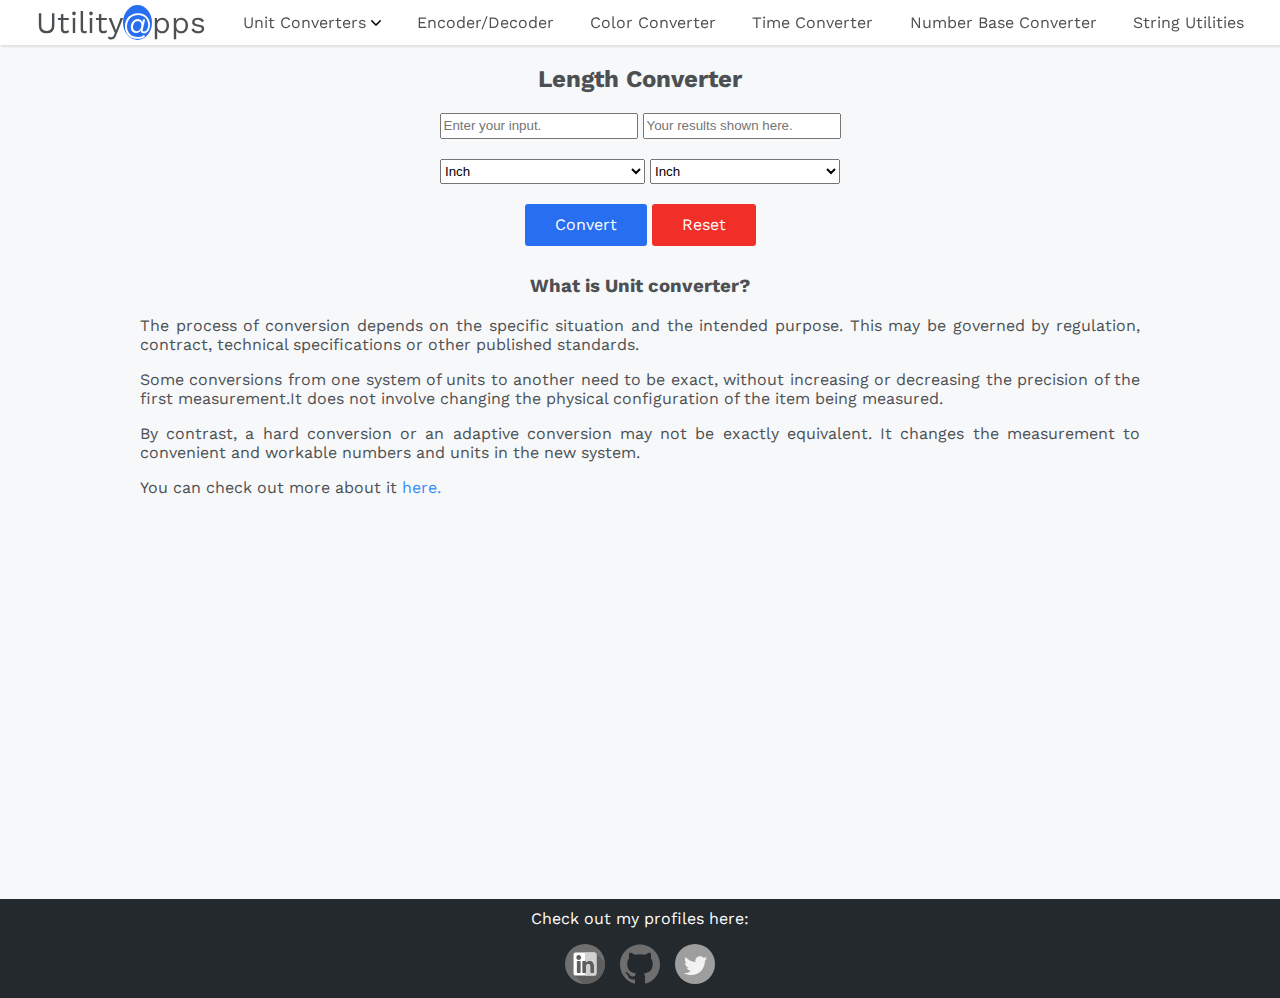
==== length.html @ 6a06e202 "first commit" ====
<!DOCTYPE html>
<html lang="en">
<head>
  <meta charset="UTF-8">
  <meta http-equiv="X-UA-Compatible" content="IE=edge">
  <meta name="viewport" content="width=device-width, initial-scale=1.0">
  <link rel="stylesheet" href="commonstyles.css">
  <link rel="preconnect" href="https://fonts.gstatic.com">
<link href="https://fonts.googleapis.com/css2?family=Work+Sans:wght@300;400&display=swap" rel="stylesheet">
  <script defer src="length.js"></script>
  <title>Length Converter</title>
</head>
<body>
  <div class="non-footer">
    <header class="navbar">
      <div style="font-size: 30px;"><a style="color:rgb(77, 80, 83);text-decoration: none;" href="https://my-utility-tools.netlify.app/" target="_blank">Utility<span style="background-color: rgb(39, 110, 241);color:white;border-radius: 50%;">@</span>pps</a></div>
        <div class="dropdown-nav">Unit Converters <span><img class="dropdown-arrow" src="Images/down-arrow.svg"></span>
          <div class="dropdown-content">
            <a href="#">Length</a>
            <a href="weight.html">Weight</a>
            <a href="temperature.html">Temperature</a>
          </div>
          </div>
  <div class="other-websites">
    <a href="https://my-encoder-decoder.netlify.app/base64encode" target="_blank">Encoder/Decoder</a>
  </div >
  <div class="other-websites">
    <a href="https://my-color-converter.netlify.app/rgb-hex" target="_blank">Color Converter</a>
  </div>
  <div class="other-websites">
    <a href="https://my-time-stamp-converter.netlify.app/epochtohuman" target="_blank">Time Converter</a>
  </div> 
  <div class="other-websites">
    <a href="https://my-number-base-converter.netlify.app/decimaltobinary" target="_blank">Number Base Converter</a>
  </div>
  <div class="other-websites">
    <a href="https://my-string-utilities.netlify.app/stringutilities" target="_blank">String Utilities</a>
  </div>      
</header>
<main class="main-content">
  
  <h2 >Length Converter</h2>
  <div >
  <input style="min-width: 190px;min-height: 20px;" type="text" id="input" required="true" placeholder="Enter your input." >
  <input style="min-width: 190px;min-height: 20px;"type="text" id="output" placeholder="Your results shown here." readonly>
  </div>

  
<div style="margin-top:20px;">
  <select id="iselect" style="min-width: 205px;min-height: 25px;">
  <option value="iinch">Inch</option>
  <option value="ifoot">Foot</option>
  <option value="icentimeter">Centimeter</option>
  
</select>

<select id="oselect" style="min-width: 190px;min-height: 25px;">
  <option value="oinch">Inch</option>
  <option value="ofoot">Foot</option>
  <option value="ocentimeter">Centimeter</option>
</select>

</div>
<div style="margin-top:20px;">
  <input type="button" id="convert-button" value= "Convert">
  <input type="button" id="reset-button" value= "Reset">
</div>

</main>
<section>
  <div class="content-info" style="text-align: justify;">
  <h3 style="padding-top: 10px;text-align: center;">What is Unit converter?</h3>
  <p>The process of conversion depends on the specific situation and the intended purpose. 
    This may be governed by regulation, contract, technical specifications or other published standards.</p>
   <p>Some conversions from one system of units to another need to be exact, 
     without increasing or decreasing the precision of the first measurement.It does not involve changing the 
     physical configuration of the item being measured.</p>
   <p>By contrast, a hard conversion or an adaptive conversion 
     may not be exactly equivalent. It changes the measurement to 
     convenient and workable numbers and units in the new system.</p>
   <p>You can check out more about it 
     <a style="color:#388bfd;" href ="https://en.wikipedia.org/wiki/Conversion_of_units" target="_blank">here.</a></p>
    </div>     
  </section>
</div>
<div class="footer-wrapper">
<footer style="background-color:#24292e;">
  <div class="footer-info" style="text-align: center;color:white;">
    <p style="padding-top: 10px;">Check out my profiles here:</p>
     <div class="footer-logo" >
       <a href="https://www.linkedin.com/in/subham-mitra/" target="_blank"><img src="Images/linkedin.svg"></a>
       <a style="margin-left: 10px;margin-right: 10px;" href="https://github.com/subham2107" target="_blank"><img src="Images/github.svg"></a>
       <a href="https://twitter.com/subham2107" target="_blank"><img src="Images/twitter.svg"></a>
      </div>
  </div>
</footer>
</div>

</body>
</html>
---- commonstyles.css ----
body{
    margin:0;
    background-color: #f6f8fa;
    font-family: 'Work Sans', sans-serif;
    color:rgb(77, 80, 83);
}
#encode-button,
#decode-button,
#generate-button,
#convert-button {
    background-color: #276ef1;
    color: #fff;
    font-size: 16px;
    line-height: 1.4;
    padding: 10px 30px;
    border-radius: 3px;
    cursor: pointer;
    border: none;
    font-family: inherit;
        
}

#reset-button {
  background-color: #f12e27;
  color: #fff;
  font-size: 16px;
  line-height: 1.4;
  padding: 10px 30px;
  border-radius: 3px;
  cursor: pointer;
  border: none;
  font-family: inherit;
  
}
  .dropdown-content a {
    display: block;
    text-decoration: none;
    min-width: 180px;
    padding-left: 10px;
    padding-right: 10px;
    line-height: 40px;
    color:#555555;
    background-color: #f6f8fa;
    box-shadow: 1px 2px 2px rgb(0 0 0 / 10%), -1px -1px 2px rgb(0 0 0 / 8%);
  }
  
  .dropdown-content{
    display: none;
  }
  
  .dropdown-nav:hover .dropdown-content{
        display: block;
        position: absolute;
  } 

  .dropdown-nav:hover{
    cursor: pointer;
    color:#388bfd;
  }

  .other-websites a {
    color:rgb(77, 80, 83);
    text-decoration: none;
  }

  .other-websites a:hover{
    color:#388bfd;
    text-decoration:underline;
  }

  .navbar {
    /*added flex wrap..change in all*/
        display: flex;
        justify-content: space-evenly;
        align-items: center;
        flex-wrap: wrap;
        align-content: center;
        line-height: 45px;
        background-color: white;
        position: sticky;
        top: 0;
        box-shadow: 1px 2px 2px rgb(0 0 0 / 10%), -1px -1px 2px rgb(0 0 0 / 8%);
        
  } 

  /*.main-content{
    display:flex;
    justify-content: center;
    flex-direction: column;
    align-items: center;
   /* max-height: 600px;
    min-height: 600px;
    max-width: 600px;
    min-width: 600px;
    margin: 0 auto;
    display:inline;
    margin: 0 auto;
  } */

  .main-content{
    text-align: center;
  }

  .dropdown-arrow{
    height: 10px;
    width: 10px
  }


  .content-info{
    margin: auto;
    max-width: 1000px;    
  }

  .content-info a{
    color:rgb(77, 80, 83);;
    text-decoration: none;
  }
  .content-info a:hover{
    text-decoration:underline;

  }

  .footer-wrapper{
    min-height: 45px;
  }

  .non-footer {
    min-height: calc(100vh - 17px);
  }

  .footer-logo{
    padding-bottom: 10px;
  }

  .footer-logo img{
    height: 40px;
    width: 40px;
    filter: grayscale(100%);
  }

  .footer-logo img:hover{
    filter: grayscale(0%);
    
  }

  @media screen and (max-width: 1011px) {
    
      .content-info{
        margin: auto;
        max-width: 800px;    
      }
  }

  @media screen and (max-width: 810px) {
    
    .content-info{
      margin: auto;
      max-width: 600px;    
    }
}
  
   @media screen and (max-width: 615px) {
    
      .content-info{
        margin: auto;
        max-width: 300px;    
      }
  }
  

 /* @media screen and (max-width: 925px){

  textarea{
    height: 100px;
    width: 300px;

  }
  .content-info{
    margin: auto;
    max-width: 500px;    
  }
}
*/
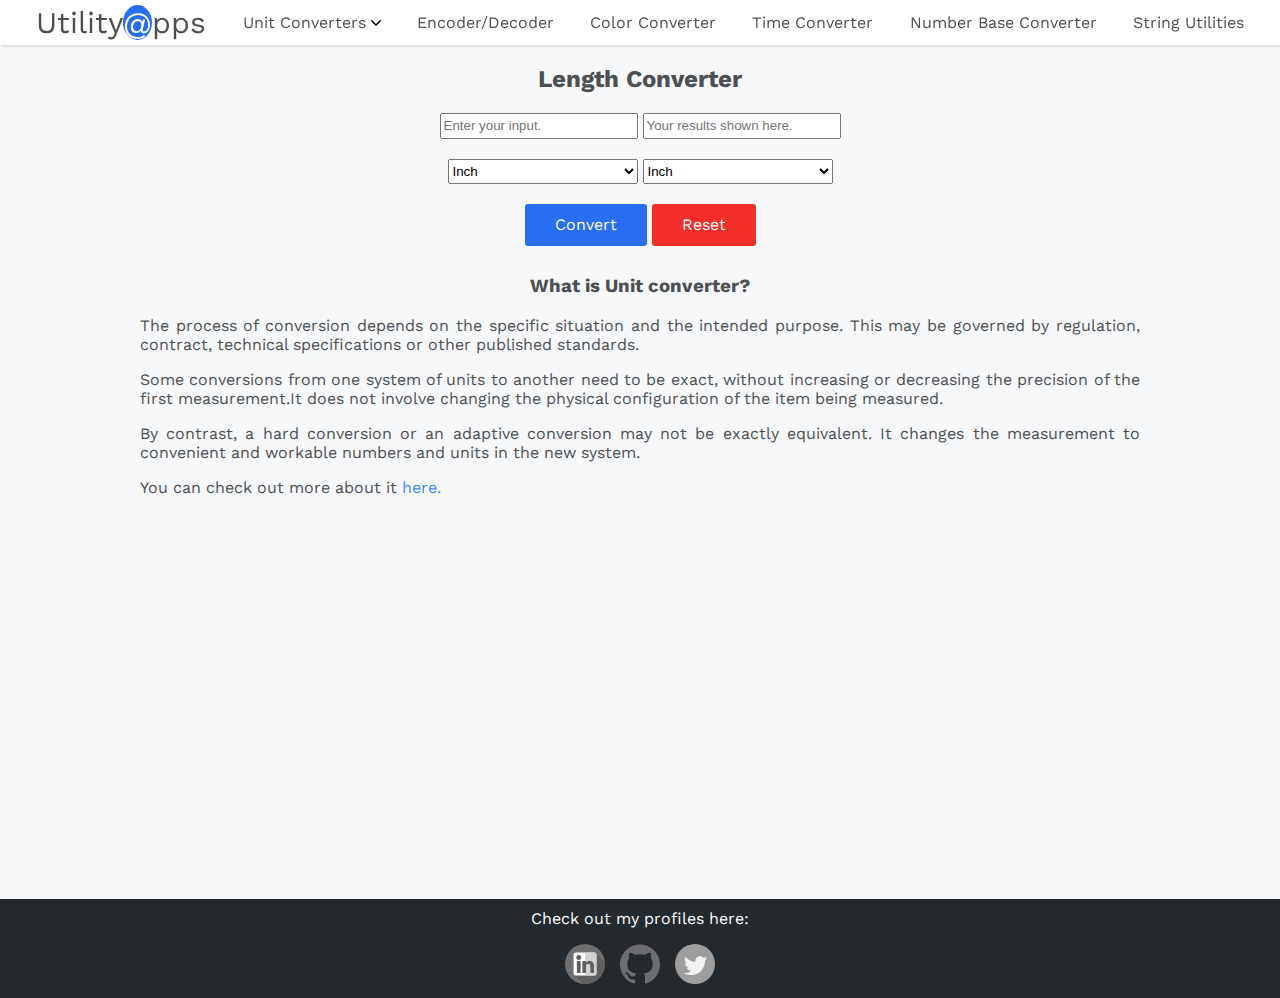
==== commit 8caa9b58: "made responsive" ====
--- a/length.html
+++ b/length.html
@@ -39,22 +39,23 @@
 </header>
 <main class="main-content">
   
-  <h2 >Length Converter</h2>
-  <div >
-  <input style="min-width: 190px;min-height: 20px;" type="text" id="input" required="true" placeholder="Enter your input." >
-  <input style="min-width: 190px;min-height: 20px;"type="text" id="output" placeholder="Your results shown here." readonly>
+  <h2 style="text-align: center;">Length Converter</h2>
+  <div class="input-output">
+  <div class="input-text">
+  <input  type="text" id="input" required="true" placeholder="Enter your input." >
+  <input type="text" id="output" placeholder="Your results shown here." readonly>
   </div>
 
   
 <div style="margin-top:20px;">
-  <select id="iselect" style="min-width: 205px;min-height: 25px;">
+  <select id="iselect" >
   <option value="iinch">Inch</option>
   <option value="ifoot">Foot</option>
   <option value="icentimeter">Centimeter</option>
   
 </select>
 
-<select id="oselect" style="min-width: 190px;min-height: 25px;">
+<select id="oselect" >
   <option value="oinch">Inch</option>
   <option value="ofoot">Foot</option>
   <option value="ocentimeter">Centimeter</option>
@@ -64,6 +65,7 @@
 <div style="margin-top:20px;">
   <input type="button" id="convert-button" value= "Convert">
   <input type="button" id="reset-button" value= "Reset">
+</div>
 </div>
 
 </main>
--- a/commonstyles.css
+++ b/commonstyles.css
@@ -83,22 +83,31 @@
         
   } 
 
-  /*.main-content{
+  #input{
+    width: 190px;height: 20px;
+  }
+
+  #output{
+    width: 190px;height: 20px;
+  }
+
+  #iselect{
+    width: 190px;height: 25px;
+  }
+
+  #oselect{
+    width: 190px;height: 25px;
+  }
+
+
+
+  
+
+  .input-output{
     display:flex;
+    flex-direction: column;
     justify-content: center;
-    flex-direction: column;
     align-items: center;
-   /* max-height: 600px;
-    min-height: 600px;
-    max-width: 600px;
-    min-width: 600px;
-    margin: 0 auto;
-    display:inline;
-    margin: 0 auto;
-  } */
-
-  .main-content{
-    text-align: center;
   }
 
   .dropdown-arrow{
@@ -167,6 +176,33 @@
         max-width: 300px;    
       }
   }
+
+  @media screen and (max-width: 425px) {
+    
+    .content-info{
+      margin: auto;
+      max-width: 300px;    
+    }
+
+
+    #input{
+      width: 145px;height: 20px;
+    }
+
+    #output{
+      width: 145px;height: 20px;
+    }
+
+    #iselect{
+      width: 145px;height: 20px;
+    }
+  
+    #oselect{
+      width: 145px;height: 20px;
+    }
+
+
+}
   
 
  /* @media screen and (max-width: 925px){
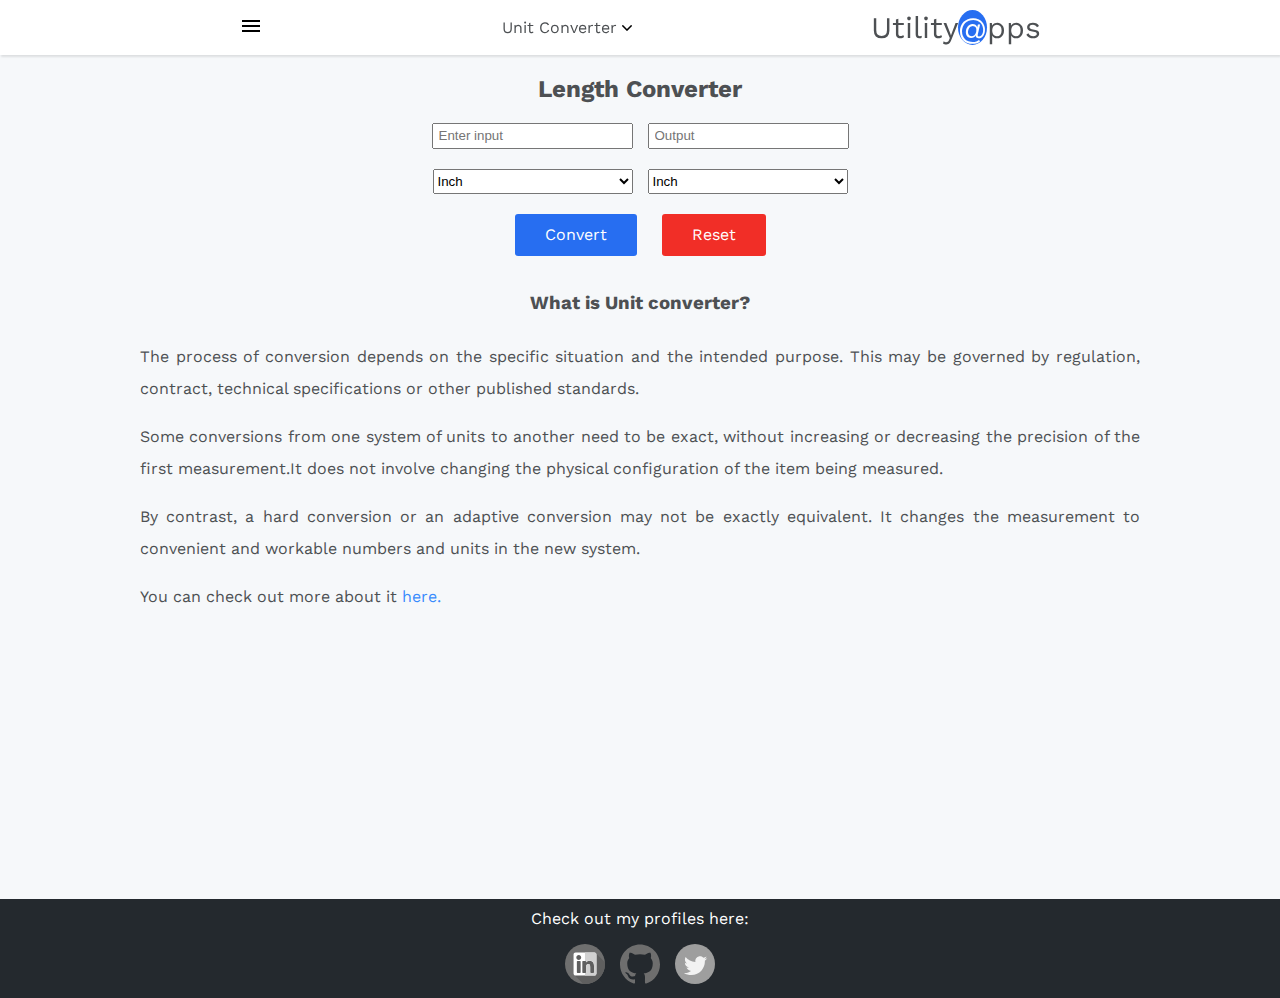
==== commit f263c84a: "layout improved" ====
--- a/length.html
+++ b/length.html
@@ -13,37 +13,36 @@
 <body>
   <div class="non-footer">
     <header class="navbar">
-      <div style="font-size: 30px;"><a style="color:rgb(77, 80, 83);text-decoration: none;" href="https://my-utility-tools.netlify.app/" target="_blank">Utility<span style="background-color: rgb(39, 110, 241);color:white;border-radius: 50%;">@</span>pps</a></div>
-        <div class="dropdown-nav">Unit Converters <span><img class="dropdown-arrow" src="Images/down-arrow.svg"></span>
+
+        <div class="dropdown-nav"><img id="hamburger" style="margin-top: 14px;" src ="Images/menu-24px.svg">
+          <div class="dropdown-content" >
+            <a href="https://my-string-utilities.netlify.app/stringutilities" target="_blank">String Utilities</a>
+            <a href="https://my-time-stamp-converter.netlify.app/epochtohuman" target="_blank">Time Converter</a>
+            <a href="https://my-number-base-converter.netlify.app/decimaltobinary" target="_blank">Base Converter</a>
+            <a href="https://my-color-converter.netlify.app/rgb-hex" target="_blank">Color Converter</a>
+            <a href="https://my-encoder-decoder.netlify.app/base64encode" target="_blank">Encoder/Decoder</a>
+          </div>
+        </div>
+
+        <div class="dropdown-nav">Unit Converter <span><img class="dropdown-arrow" src="Images/down-arrow.svg"></span>
           <div class="dropdown-content">
             <a href="#">Length</a>
             <a href="weight.html">Weight</a>
             <a href="temperature.html">Temperature</a>
           </div>
           </div>
-  <div class="other-websites">
-    <a href="https://my-encoder-decoder.netlify.app/base64encode" target="_blank">Encoder/Decoder</a>
-  </div >
-  <div class="other-websites">
-    <a href="https://my-color-converter.netlify.app/rgb-hex" target="_blank">Color Converter</a>
-  </div>
-  <div class="other-websites">
-    <a href="https://my-time-stamp-converter.netlify.app/epochtohuman" target="_blank">Time Converter</a>
-  </div> 
-  <div class="other-websites">
-    <a href="https://my-number-base-converter.netlify.app/decimaltobinary" target="_blank">Number Base Converter</a>
-  </div>
-  <div class="other-websites">
-    <a href="https://my-string-utilities.netlify.app/stringutilities" target="_blank">String Utilities</a>
-  </div>      
+
+
+      <div class="util"><a style="color:rgb(77, 80, 83);text-decoration: none;" href="https://my-utility-tools.netlify.app/" target="_blank">Utility<span style="background-color: rgb(39, 110, 241);color:white;border-radius: 50%;">@</span>pps</a></div>
+             
 </header>
 <main class="main-content">
   
   <h2 style="text-align: center;">Length Converter</h2>
   <div class="input-output">
   <div class="input-text">
-  <input  type="text" id="input" required="true" placeholder="Enter your input." >
-  <input type="text" id="output" placeholder="Your results shown here." readonly>
+  <input  type="number" id="input" placeholder="Enter input" >
+  <input type="number" id="output" placeholder="Output" readonly>
   </div>
 
   
--- a/commonstyles.css
+++ b/commonstyles.css
@@ -30,7 +30,16 @@
   cursor: pointer;
   border: none;
   font-family: inherit;
-  
+  margin-left: 20px;
+  
+}
+.util{
+  font-size: 30px;
+}
+
+#hamburger:active{
+  background-color:#d4d4d4;
+
 }
   .dropdown-content a {
     display: block;
@@ -47,6 +56,11 @@
   .dropdown-content{
     display: none;
   }
+
+  .dropdown-content a:hover{
+    color:#388bfd;
+    background-color: #e7e7e7; 
+  }
   
   .dropdown-nav:hover .dropdown-content{
         display: block;
@@ -58,15 +72,7 @@
     color:#388bfd;
   }
 
-  .other-websites a {
-    color:rgb(77, 80, 83);
-    text-decoration: none;
-  }
-
-  .other-websites a:hover{
-    color:#388bfd;
-    text-decoration:underline;
-  }
+  
 
   .navbar {
     /*added flex wrap..change in all*/
@@ -83,20 +89,28 @@
         
   } 
 
+  input{
+    padding-left: 5px;
+  }
+
+  
+
   #input{
     width: 190px;height: 20px;
   }
 
   #output{
     width: 190px;height: 20px;
+    margin-left: 10px;
   }
 
   #iselect{
-    width: 190px;height: 25px;
+    width: 200px;height: 25px;
   }
 
   #oselect{
-    width: 190px;height: 25px;
+    width: 200px;height: 25px;
+    margin-left: 10px;
   }
 
 
@@ -118,7 +132,8 @@
 
   .content-info{
     margin: auto;
-    max-width: 1000px;    
+    max-width: 1000px; 
+    line-height: 2;   
   }
 
   .content-info a{
@@ -161,7 +176,7 @@
       }
   }
 
-  @media screen and (max-width: 810px) {
+  @media screen and (max-width: 835px) {
     
     .content-info{
       margin: auto;
@@ -177,8 +192,11 @@
       }
   }
 
-  @media screen and (max-width: 425px) {
-    
+  @media screen and (max-width: 440px) {
+    
+    .util{
+      font-size: 22px;
+    }
     .content-info{
       margin: auto;
       max-width: 300px;    
@@ -186,7 +204,7 @@
 
 
     #input{
-      width: 145px;height: 20px;
+      width: 150px;height: 20px;
     }
 
     #output{
@@ -194,27 +212,23 @@
     }
 
     #iselect{
-      width: 145px;height: 20px;
+      width: 155px;height: 20px;
     }
   
     #oselect{
-      width: 145px;height: 20px;
-    }
-
-
-}
-  
-
- /* @media screen and (max-width: 925px){
-
-  textarea{
-    height: 100px;
-    width: 300px;
-
-  }
-  .content-info{
-    margin: auto;
-    max-width: 500px;    
-  }
-}
-*/+      width: 155px;height: 20px;
+    }
+
+    
+    #convert-button ,
+    #reset-button{
+          
+          padding: 7px ;
+          width : 90px;
+        
+        }
+
+
+}
+  
+
